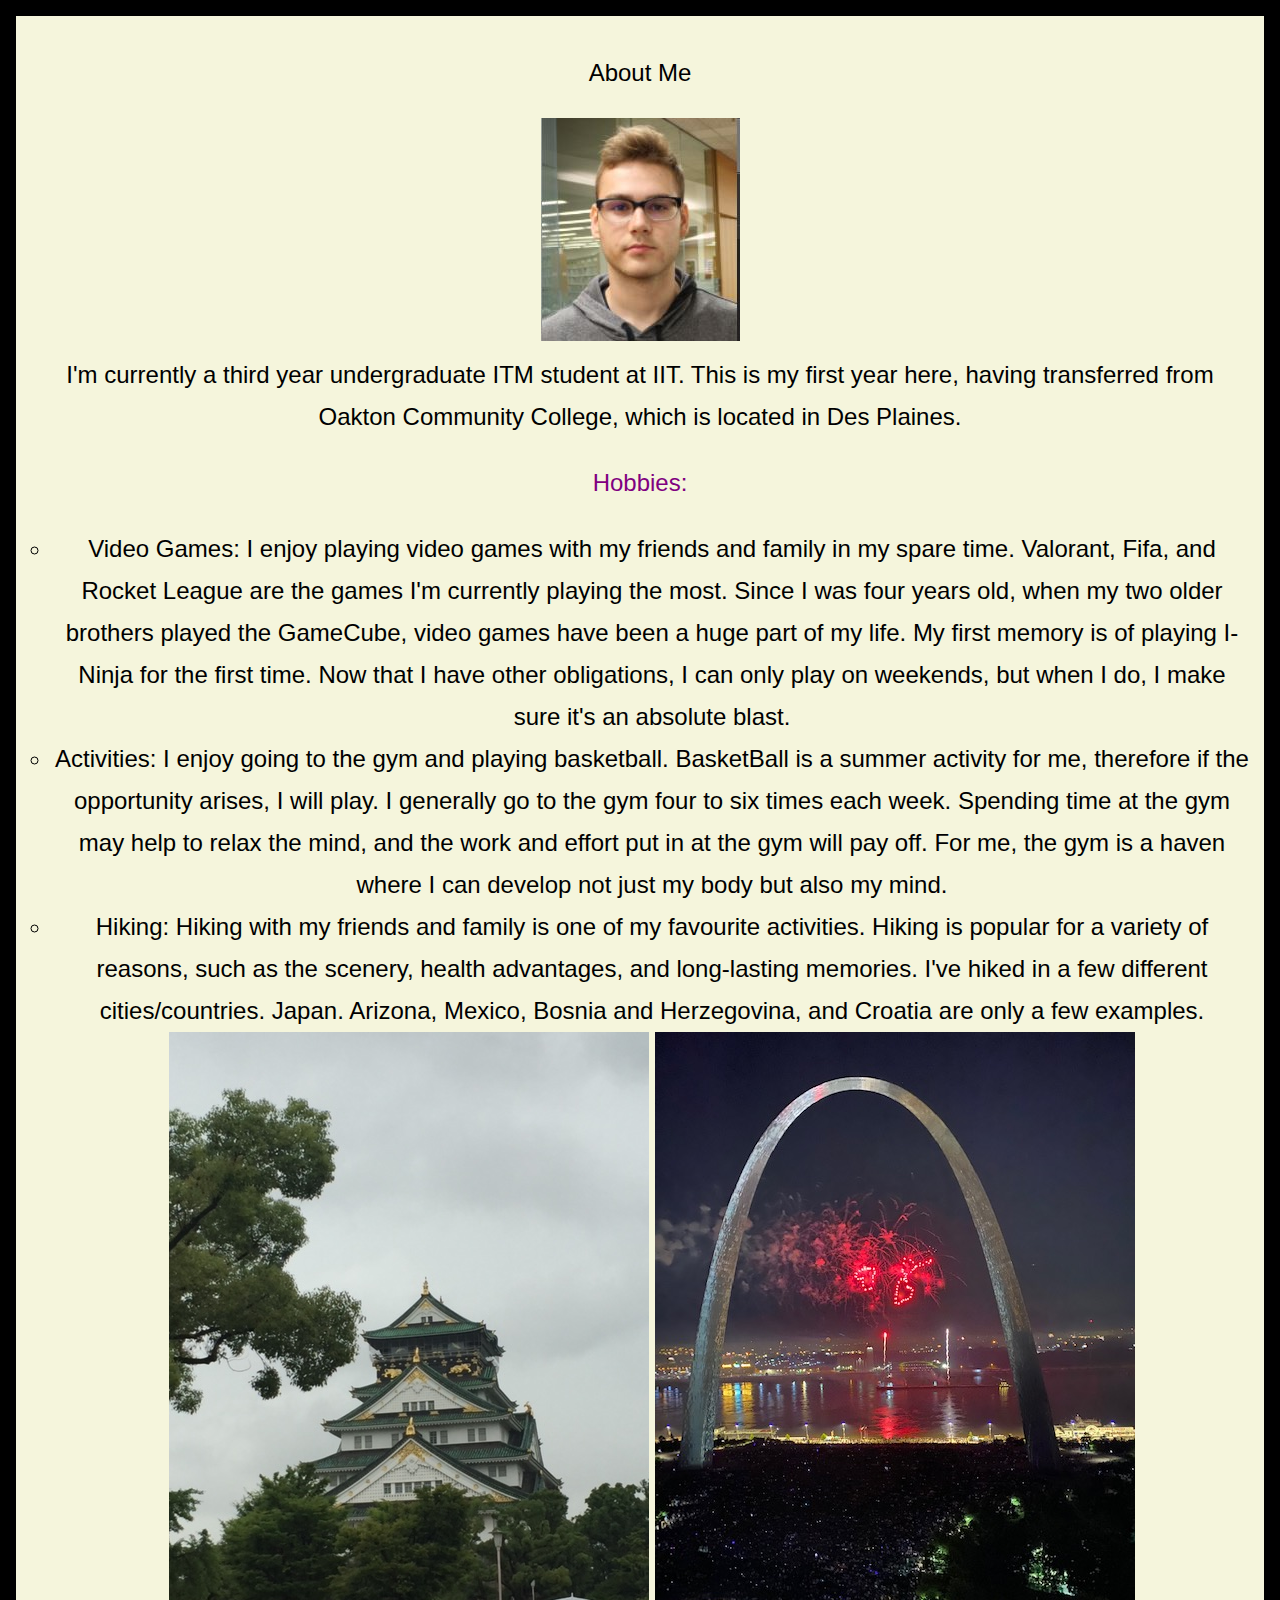
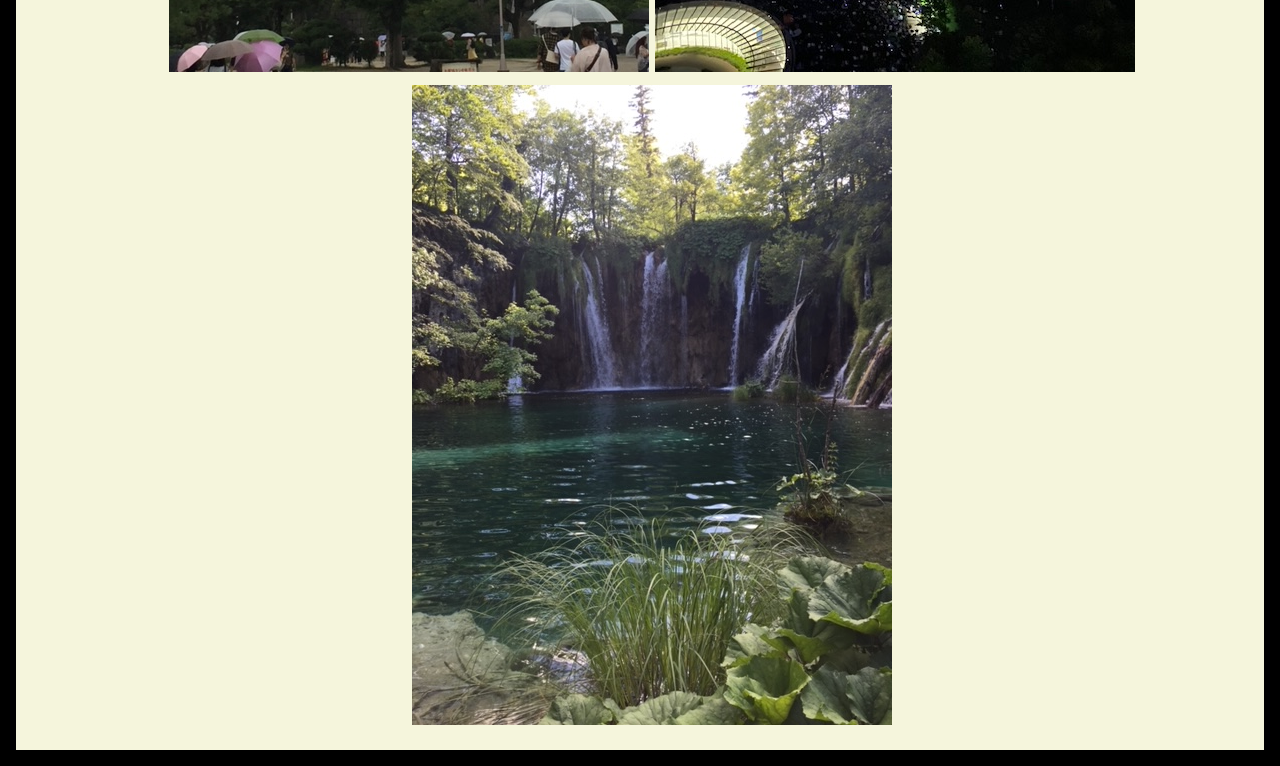
==== About/index.html @ ed6e4069 "images" ====
<!DOCTYPE html>
<html lang="en">
<head>
    <meta charset="UTF-8">
    <meta http-equiv="X-UA-Compatible" content="IE=edge">
    <meta name="viewport" content="width=device-width, initial-scale=1.0">
    <link rel="stylesheet" media="screen" href="../assets/screen.css" />

    <title>About Me:Edis Masic</title>
</head>
<body>
<header> 
    <h1>
        About Me
    </h1>
    <figure>
        <img src="../assets/Me.JPG" alt="Image of me!">
    </figure>
    </header>
    <p>
        I'm currently a third year undergraduate ITM student at IIT. 
        This is my first year here, having transferred from Oakton Community College, which is located in Des Plaines.
     </p>


    <h2>Hobbies:</h2>
    <ul>

   <li>
       Video Games:
       I enjoy playing video games with my friends and family in my spare time. Valorant, Fifa, and Rocket League are the games I'm currently playing the most.
       Since I was four years old, when my two older brothers played the GameCube, video games have been a huge part of my life. 
       My first memory is of playing I-Ninja for the first time. Now that I have other obligations, I can only play on weekends, but when I do, I make sure it's an absolute blast. 
</li>

   <li>
      Activities:  
      I enjoy going to the gym and playing basketball. BasketBall is a summer activity for me, therefore if the opportunity arises, I will play.
      I generally go to the gym four to six times each week. Spending time at the gym may help to relax the mind, and the work and effort put in at the gym will pay off. For me, the gym is a haven where I can develop not just my body but also my mind.
      </li>

   <li>Hiking: 
    Hiking with my friends and family is one of my favourite activities. Hiking is popular for a variety of reasons, such as the scenery, health advantages, and long-lasting memories.
    I've hiked in a few different cities/countries. Japan. Arizona, Mexico, Bosnia and Herzegovina, and Croatia are only a few examples. 
</li>
<img src="../assets/jap.JPG" alt="Image of me!">
<img src="../assets/stl.jpg" alt="Image of me!">
<img src="../assets/bosna.JPG" alt="Image of me!">
   </ul>     
    </body>

</html>
---- assets/screen.css ----
/* http://meyerweb.com/eric/tools/css/reset/
  v2.0 | 20110126
  License: none (public domain)
*/
/* stylelint-disable*/
a,abbr,acronym,address,applet,article,aside,audio,b,big,blockquote,body,canvas,caption,center,cite,code,dd,del,details,dfn,div,dl,dt,em,embed,fieldset,figcaption,figure,footer,form,h1,h2,h3,h4,h5,h6,header,hgroup,html,i,iframe,img,ins,kbd,label,legend,li,mark,menu,nav,object,ol,output,p,pre,q,ruby,s,samp,section,small,span,strike,strong,sub,summary,sup,table,tbody,td,tfoot,th,thead,time,tr,tt,u,ul,var,video{margin:0;padding:0;border:0;font:inherit;vertical-align:baseline}article,aside,details,figcaption,figure,footer,header,hgroup,main,menu,nav,section{display:block}html{line-height:1}body{line-height:inherit}ol,ul{list-style:none}blockquote,q{quotes:none}blockquote:after,blockquote:before,q:after,q:before{content:'';content:none}table{border-collapse:collapse;border-spacing:0}
/* stylelint-enable */

/* Begin site styles below */


html {
  font-size: 1.5em; /* 24/16px= 1.5 em*/
  line-height: 1.1666666667em; /* 28/24px= 1.1666666667 em*/
  font-family: "Helvetica Neue", Helvetica, Arial, sans-serif;
  padding: 0.6666666667em; /* 16/24px= 0.6666666667 em*/
  background-color: black;
}


body {
  padding: 0.5em; /* 12/24px= 0.5 em*/
  margin: 0;
  line-height: 1.75;
  text-align: center;
  background-color: beige;
  color: black;
} 
figure {
   max-width: 100%;
   text-align: center;
   display: block;
}
h1{
   text-align: center; 
   color: black;
   background-color: beige;
   padding: 1em;
   margin:auto ;
}

h2 {
    text-align: center;
    margin: auto;
    background-color: beige;
    color: purple;
    padding: 1em;
  }

  h3 {
    text-align: center;
    margin: auto;
    background-color: beige;
    color: purple;
    padding: 1em;
  }

  h4 {
    text-align: center;
    margin: auto;
    background-color: beige;
    color: purple;
    padding: 1em;
  }

  nav {
    text-align: center;
    margin: auto;
    background-color: beige;
    color: black;
    padding: 1em;
  }

footer{
  text-align: end;
}

ul{
  margin-left: 1em;
  list-style-type: circle;
}

  @media screen and (min-width: 36.875em) {
    main {
      flex-direction: column;
    }
  
    #navigation {
      flex-direction: column;
    }
  }
  
  @media screen and (min-width: 50em) {
    main {
      flex-direction: row;
      align-items: center;
      justify-content: center;
    }
}
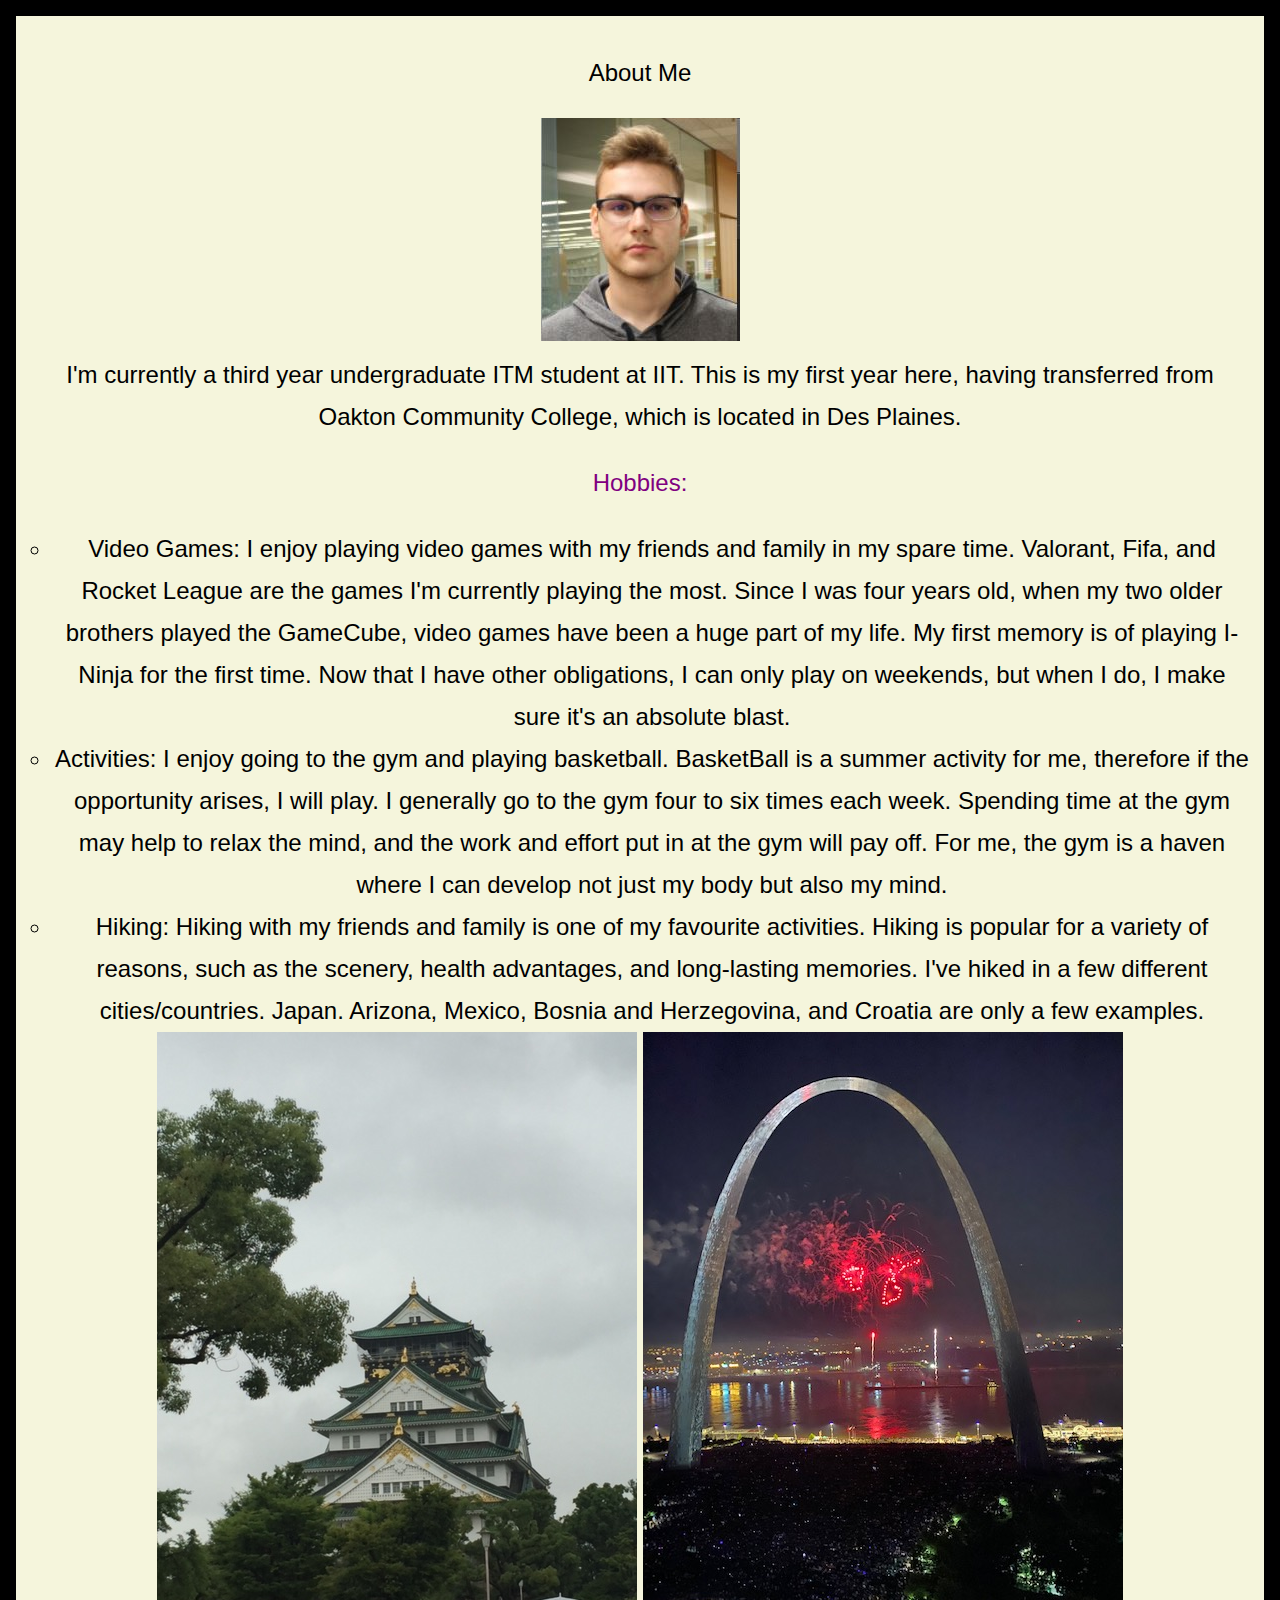
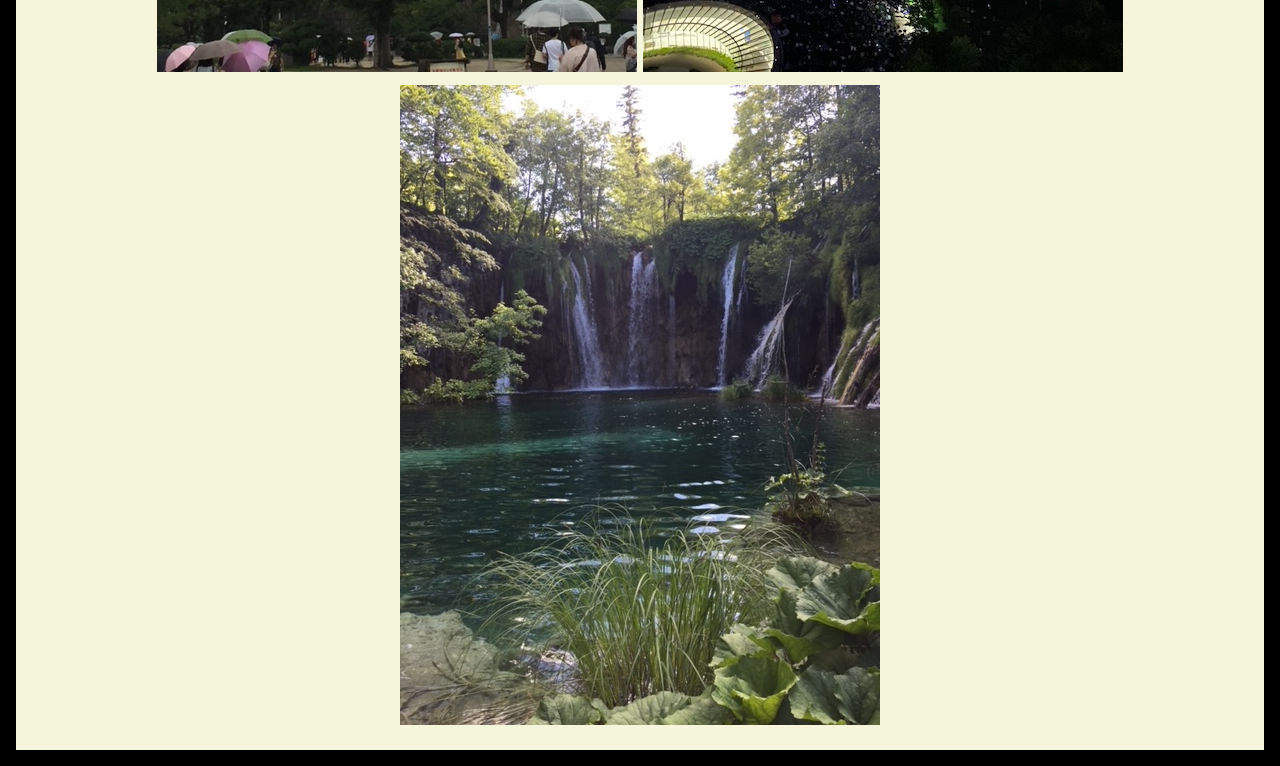
==== commit 10acbe1b: "Image added" ====
--- a/About/index.html
+++ b/About/index.html
@@ -43,10 +43,13 @@
     Hiking with my friends and family is one of my favourite activities. Hiking is popular for a variety of reasons, such as the scenery, health advantages, and long-lasting memories.
     I've hiked in a few different cities/countries. Japan. Arizona, Mexico, Bosnia and Herzegovina, and Croatia are only a few examples. 
 </li>
-<img src="../assets/jap.JPG" alt="Image of me!">
-<img src="../assets/stl.jpg" alt="Image of me!">
-<img src="../assets/bosna.JPG" alt="Image of me!">
-   </ul>     
+   </ul>   
+   <figure>
+    <img src="../assets/jap.JPG" alt="Image of me!">
+    <img src="../assets/stl.jpg" alt="Image of me!">
+    <img src="../assets/bosna.JPG" alt="Image of me!">
+    </figure>
+    
     </body>
 
 </html>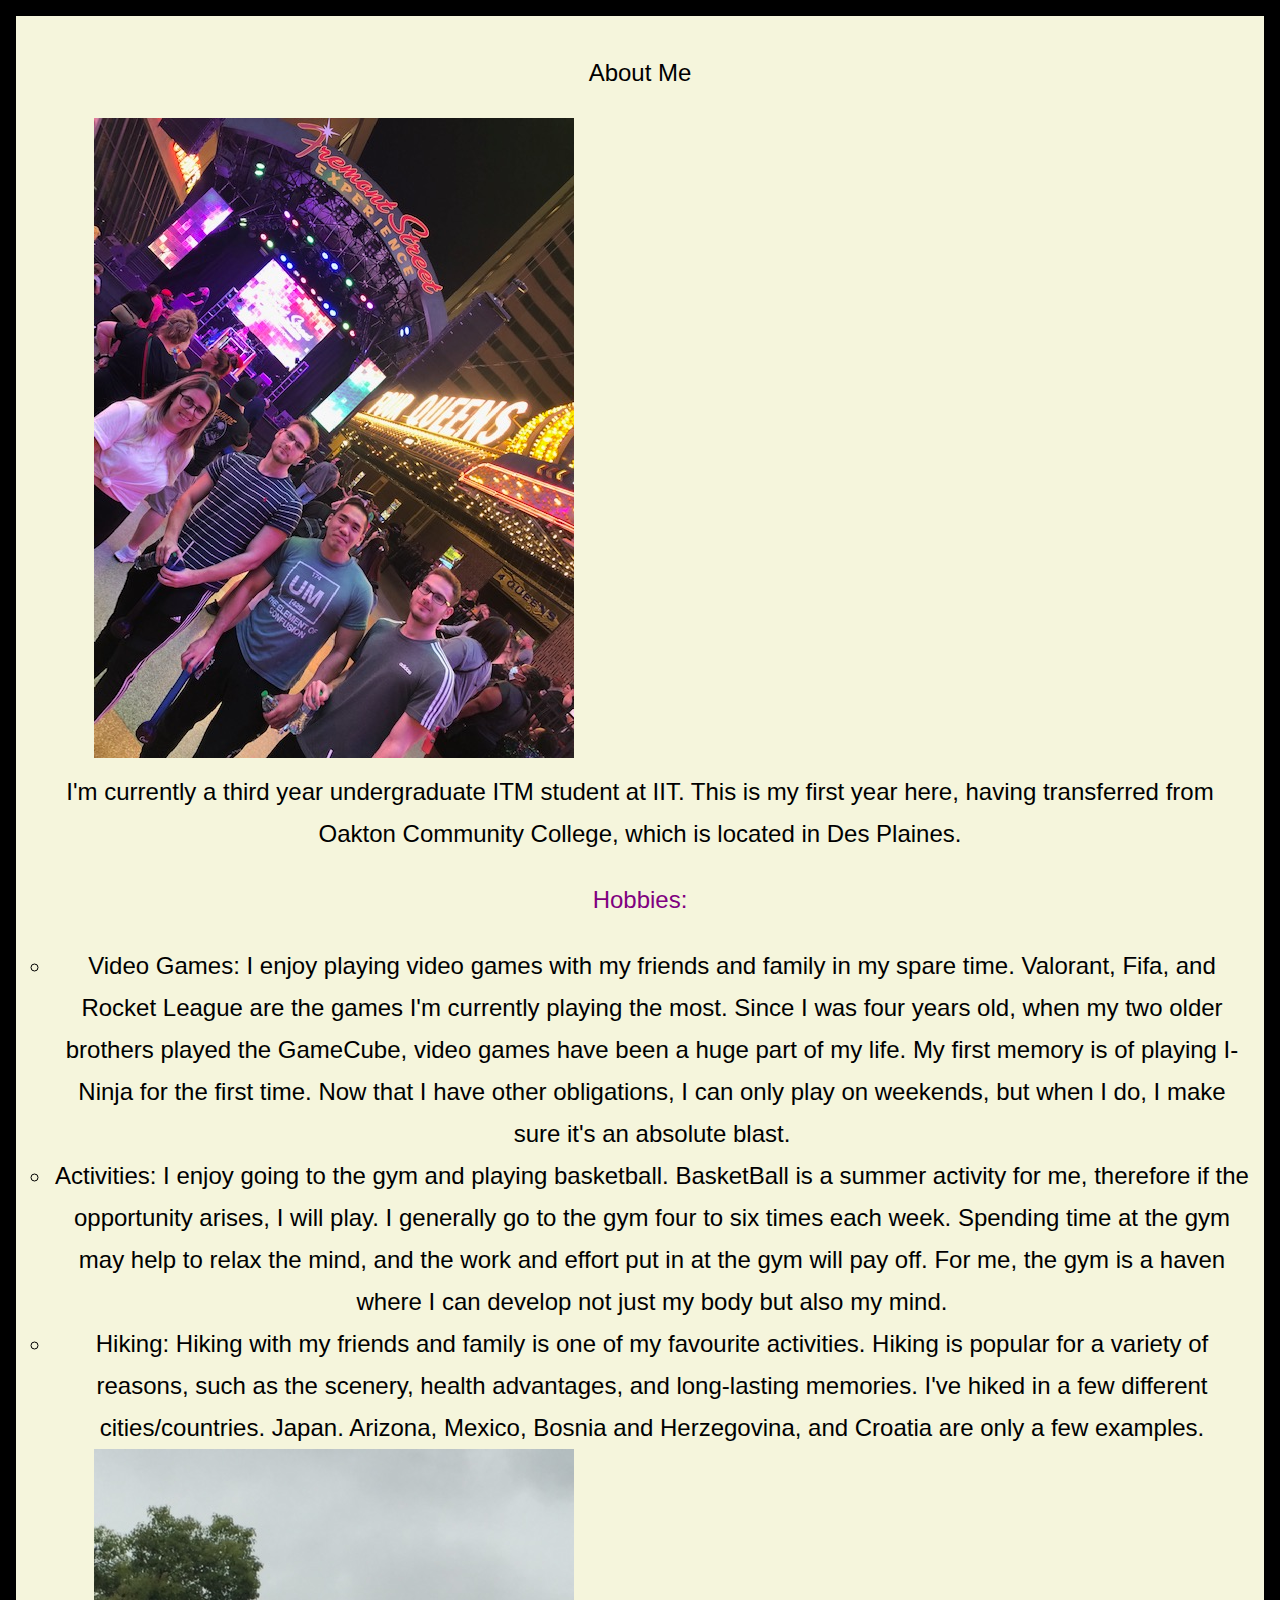
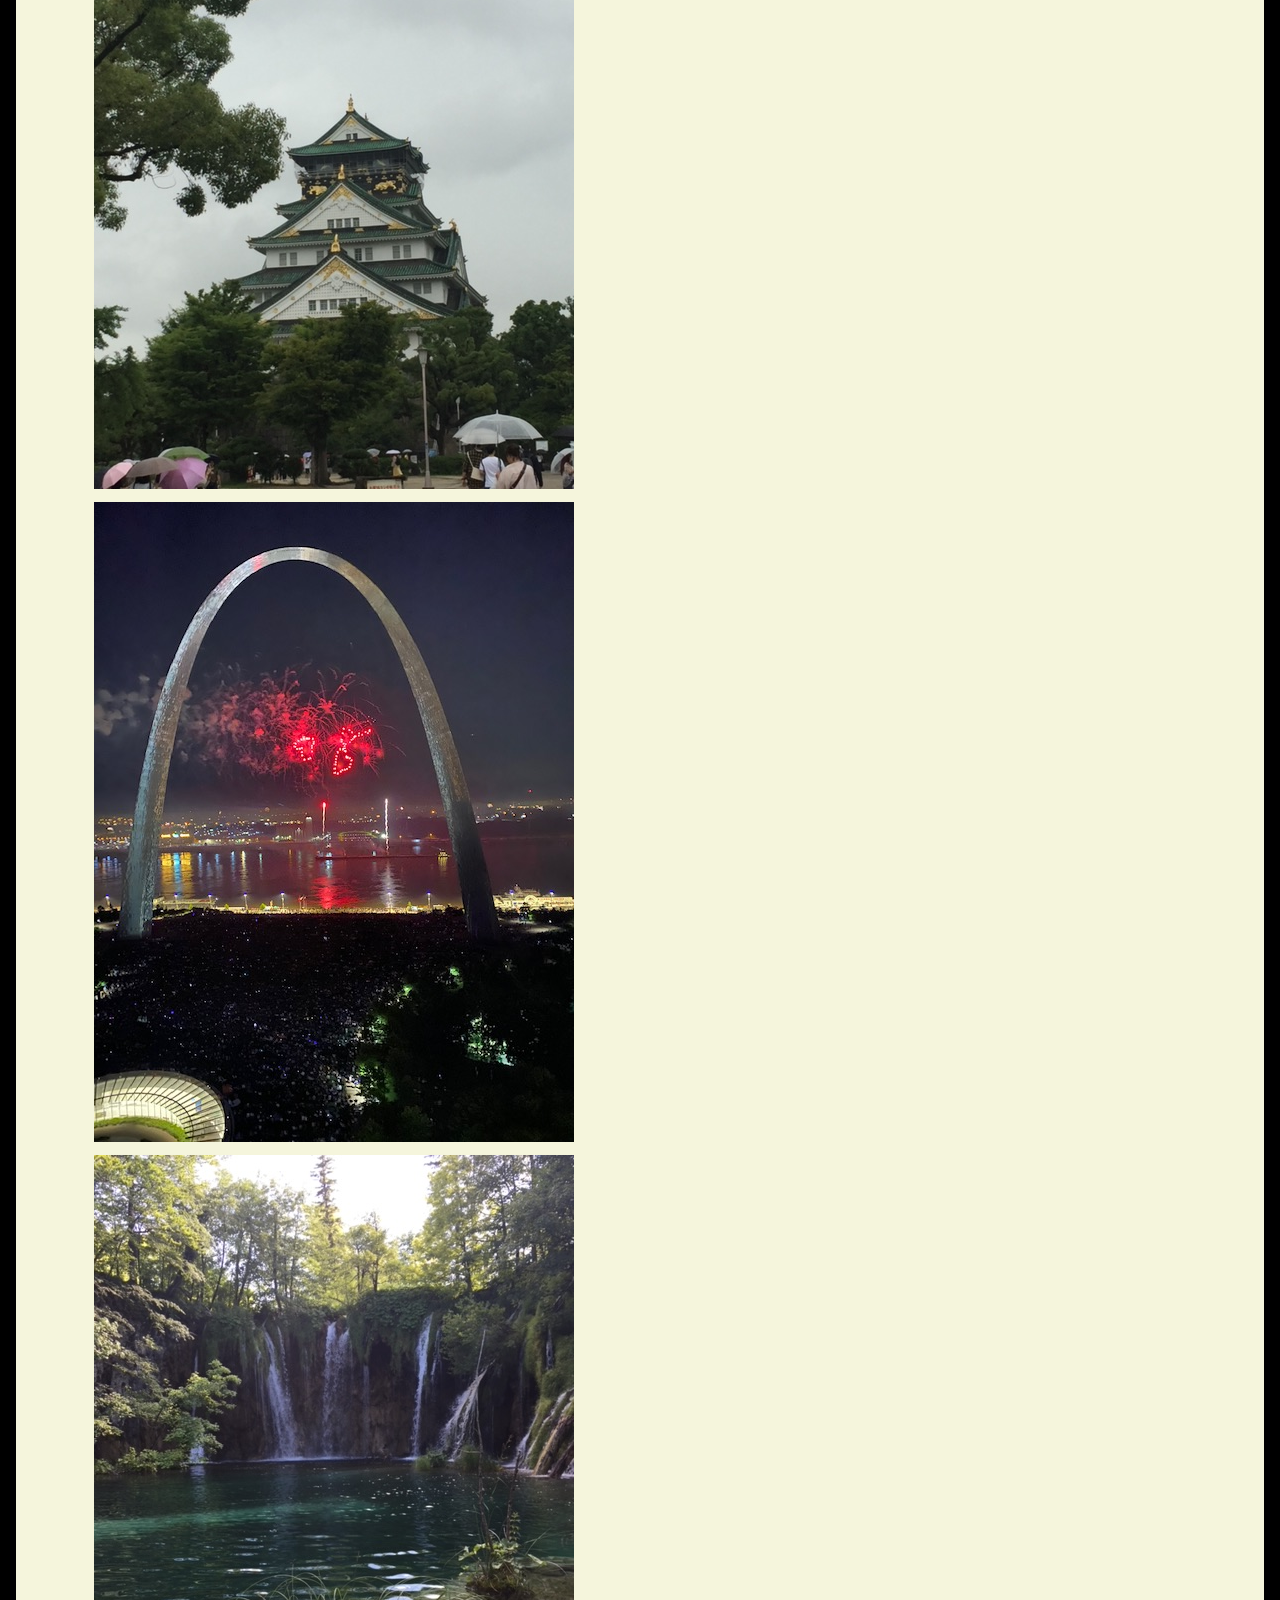
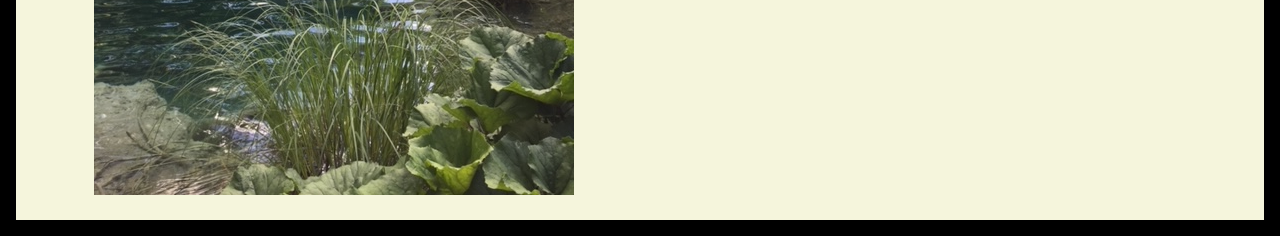
==== commit e0e0c447: "images" ====
--- a/About/index.html
+++ b/About/index.html
@@ -14,7 +14,7 @@
         About Me
     </h1>
     <figure>
-        <img src="../assets/Me.JPG" alt="Image of me!">
+        <img src="../assets/vegas.jpg" alt="Image of me!">
     </figure>
     </header>
     <p>
--- a/assets/screen.css
+++ b/assets/screen.css
@@ -27,9 +27,10 @@
   color: black;
 } 
 figure {
-   max-width: 100%;
+   max-width: 50%;
    text-align: center;
    display: block;
+   height: auto;
 }
 h1{
    text-align: center; 
@@ -90,7 +91,7 @@
     }
   }
   
-  @media screen and (min-width: 50em) {
+  @media screen and (min-width: 25em) {
     main {
       flex-direction: row;
       align-items: center;
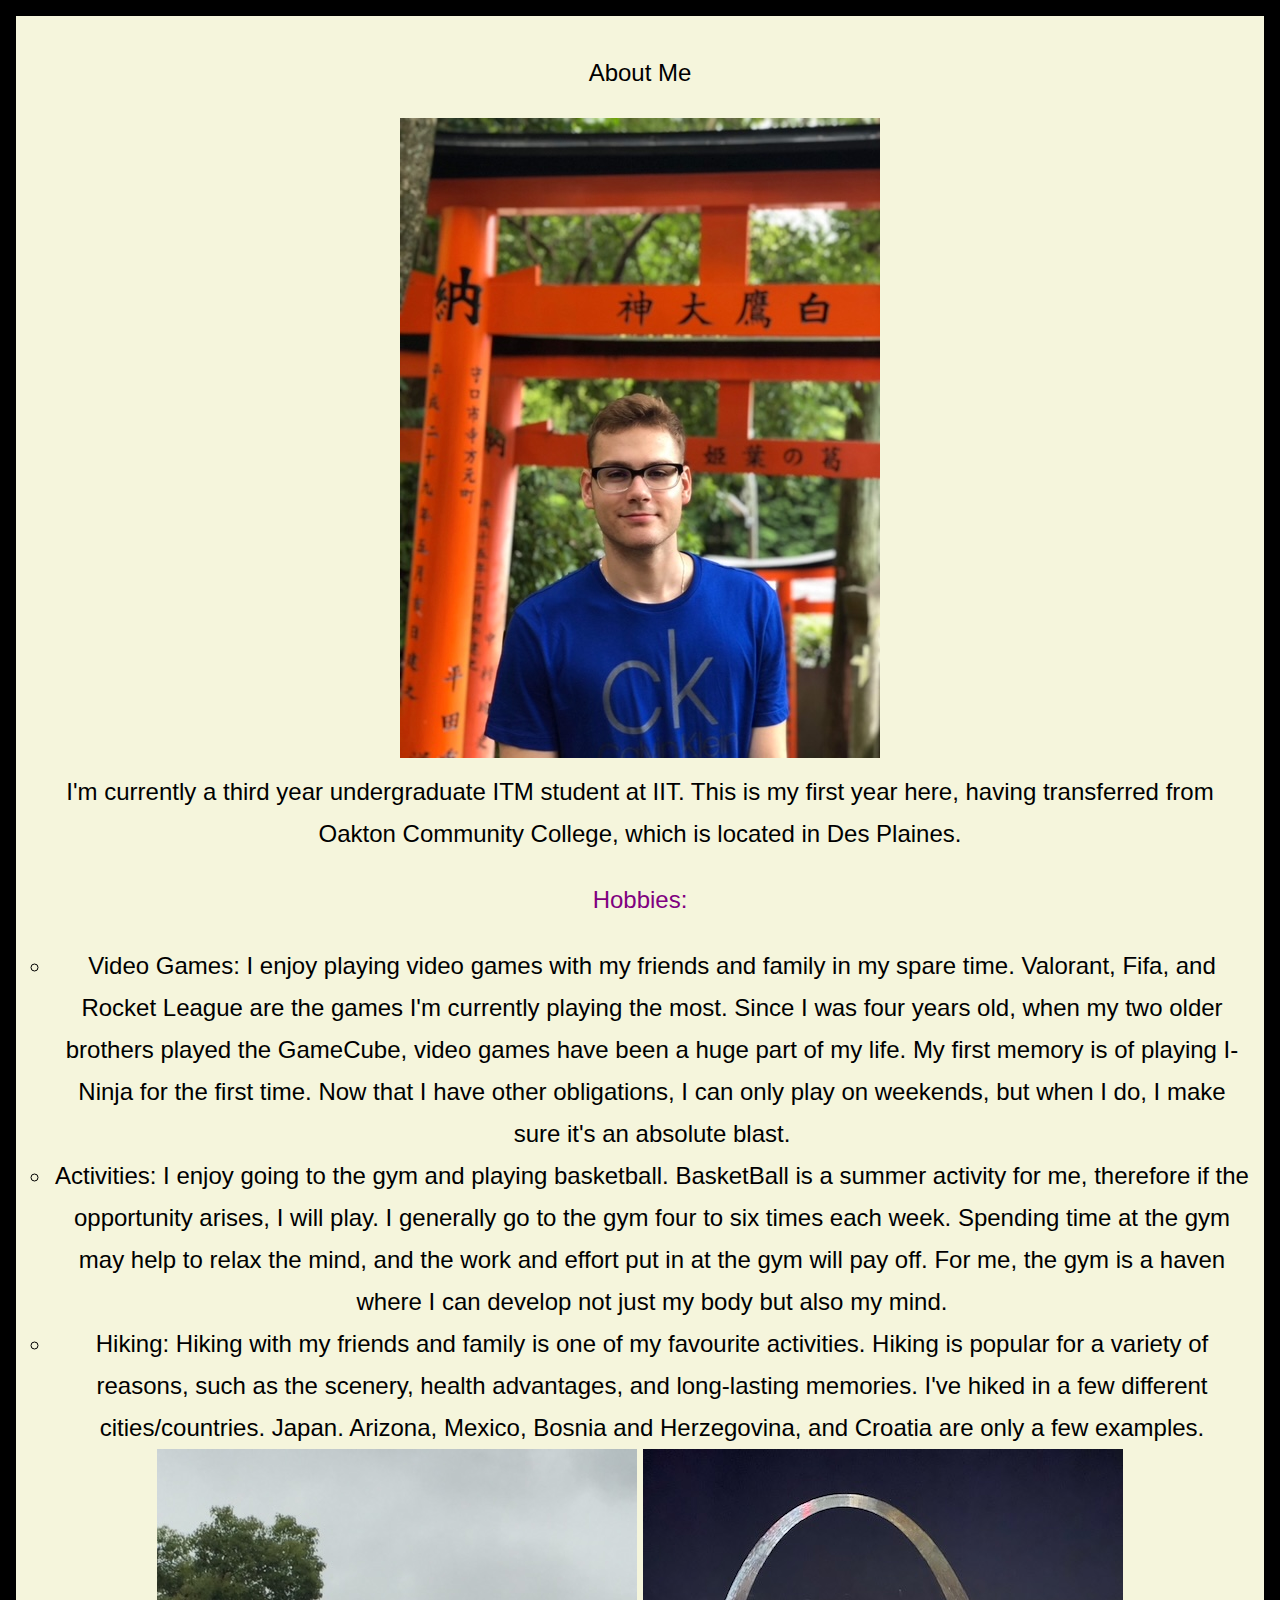
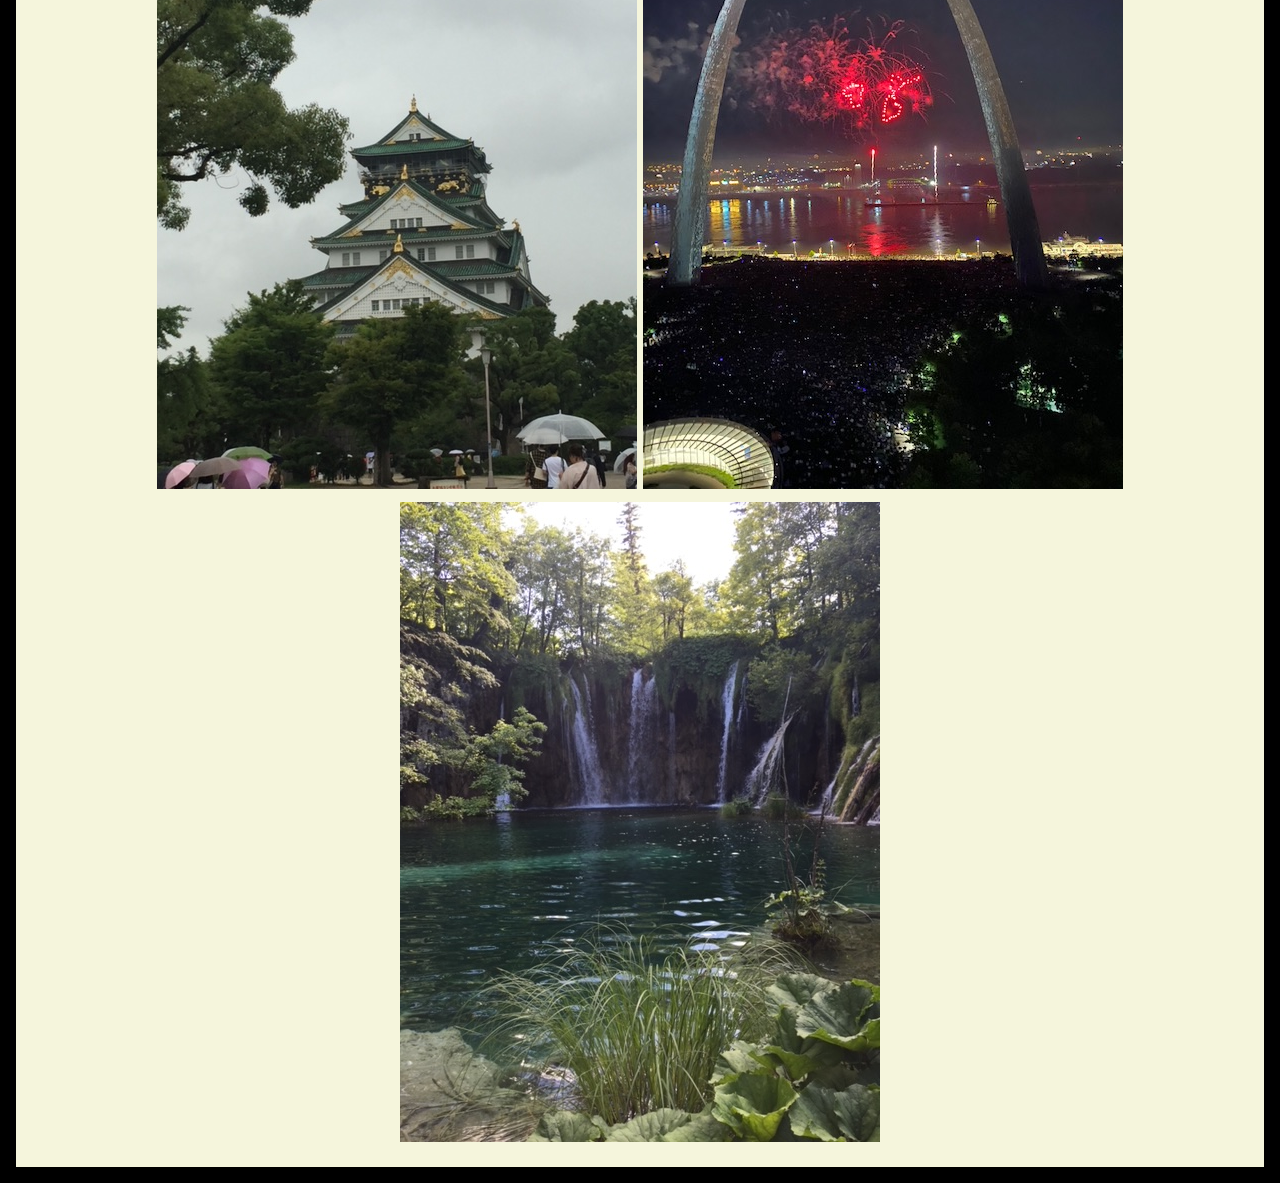
==== commit 479679e6: "test" ====
--- a/About/index.html
+++ b/About/index.html
@@ -14,7 +14,7 @@
         About Me
     </h1>
     <figure>
-        <img src="../assets/vegas.jpg" alt="Image of me!">
+        <img src="../assets/me2.JPG" alt="Image of me!">
     </figure>
     </header>
     <p>
--- a/assets/screen.css
+++ b/assets/screen.css
@@ -27,7 +27,7 @@
   color: black;
 } 
 figure {
-   max-width: 50%;
+   max-width: 100%;
    text-align: center;
    display: block;
    height: auto;
@@ -81,8 +81,8 @@
   list-style-type: circle;
 }
 
-  @media screen and (min-width: 36.875em) {
-    main {
+  @media screen and (min-width: 360px) {
+    figure{
       flex-direction: column;
     }
   
@@ -91,8 +91,8 @@
     }
   }
   
-  @media screen and (min-width: 25em) {
-    main {
+  @media screen and (min-width: 480px) {
+    figure {
       flex-direction: row;
       align-items: center;
       justify-content: center;
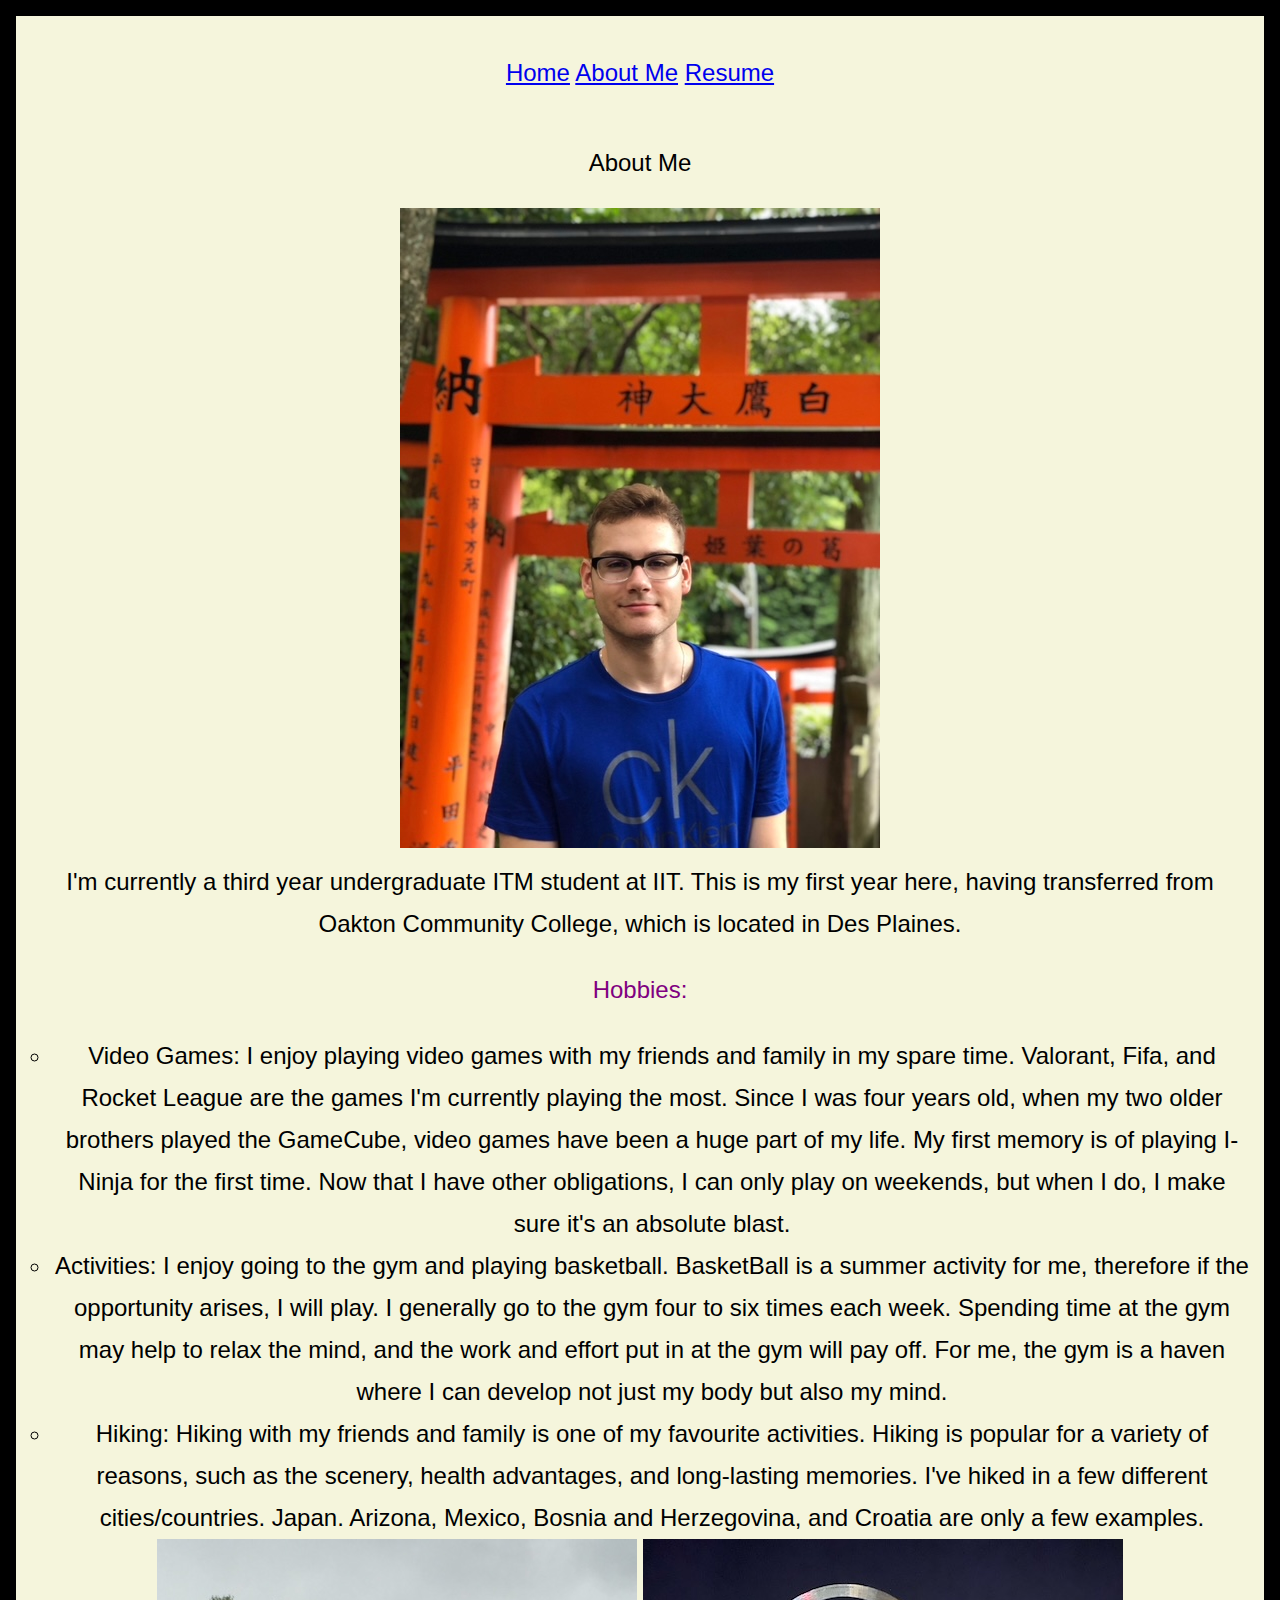
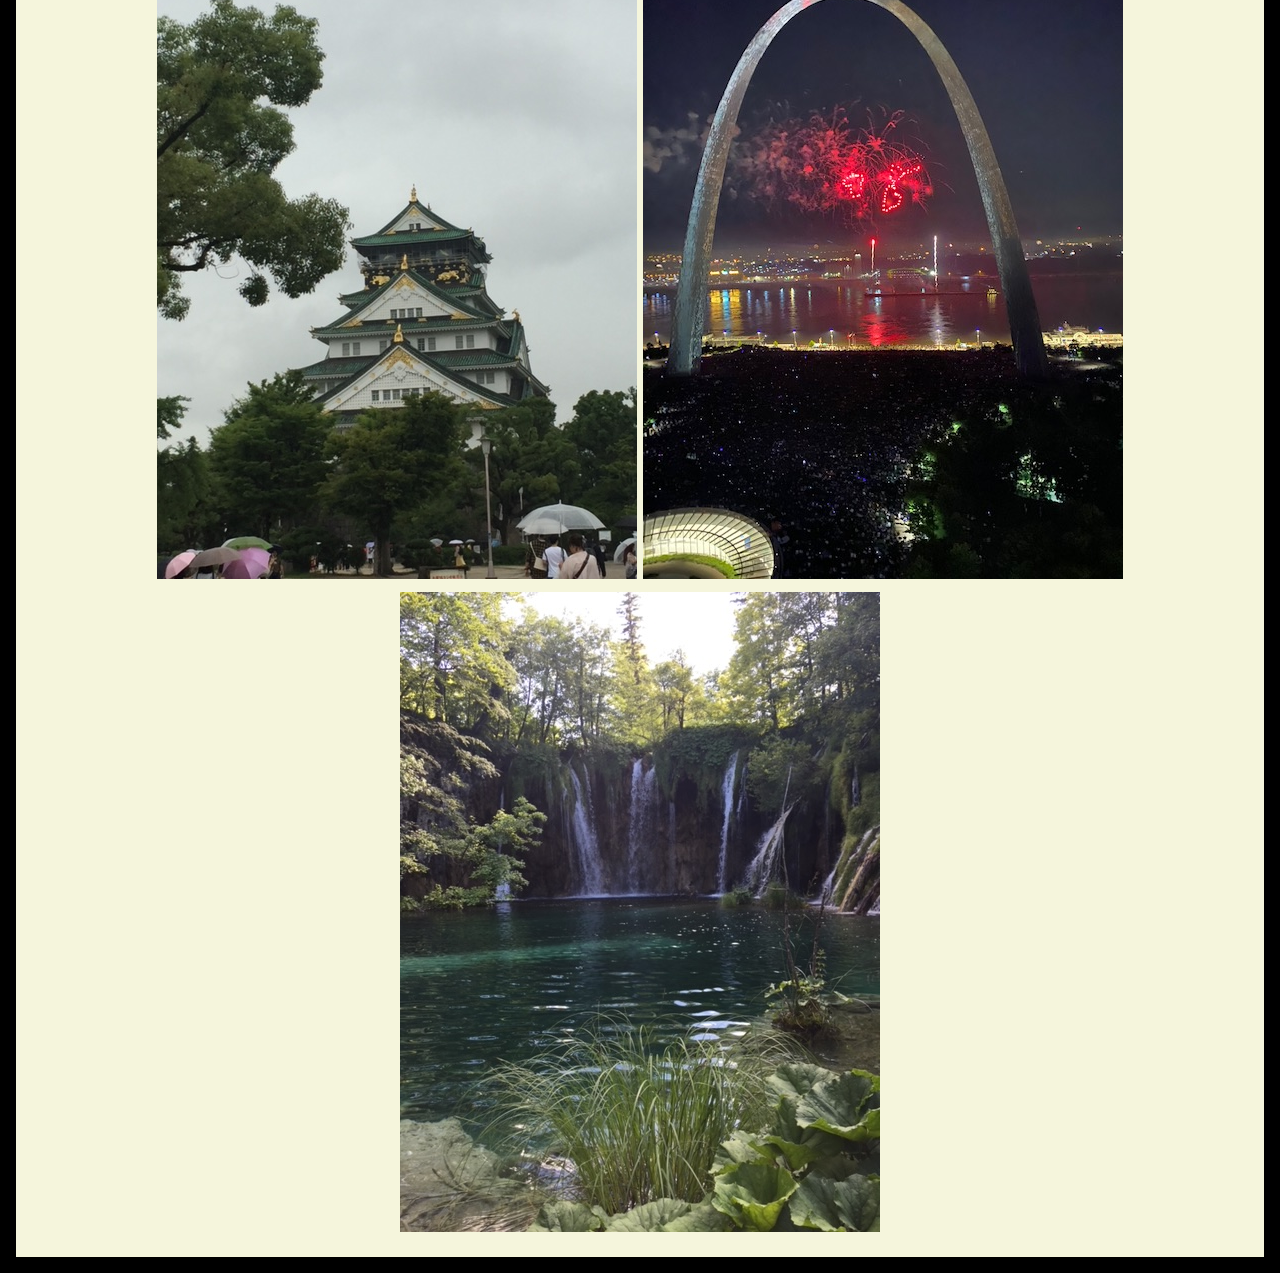
==== commit 74c8f204: "testing" ====
--- a/About/index.html
+++ b/About/index.html
@@ -9,6 +9,11 @@
     <title>About Me:Edis Masic</title>
 </head>
 <body>
+    <nav id="navigation">
+        <a href="index.html">Home</a>
+        <a href="About/index.html" > About Me</a>
+        <a href="myresume/index.html">Resume</a>
+      </nav>
 <header> 
     <h1>
         About Me
